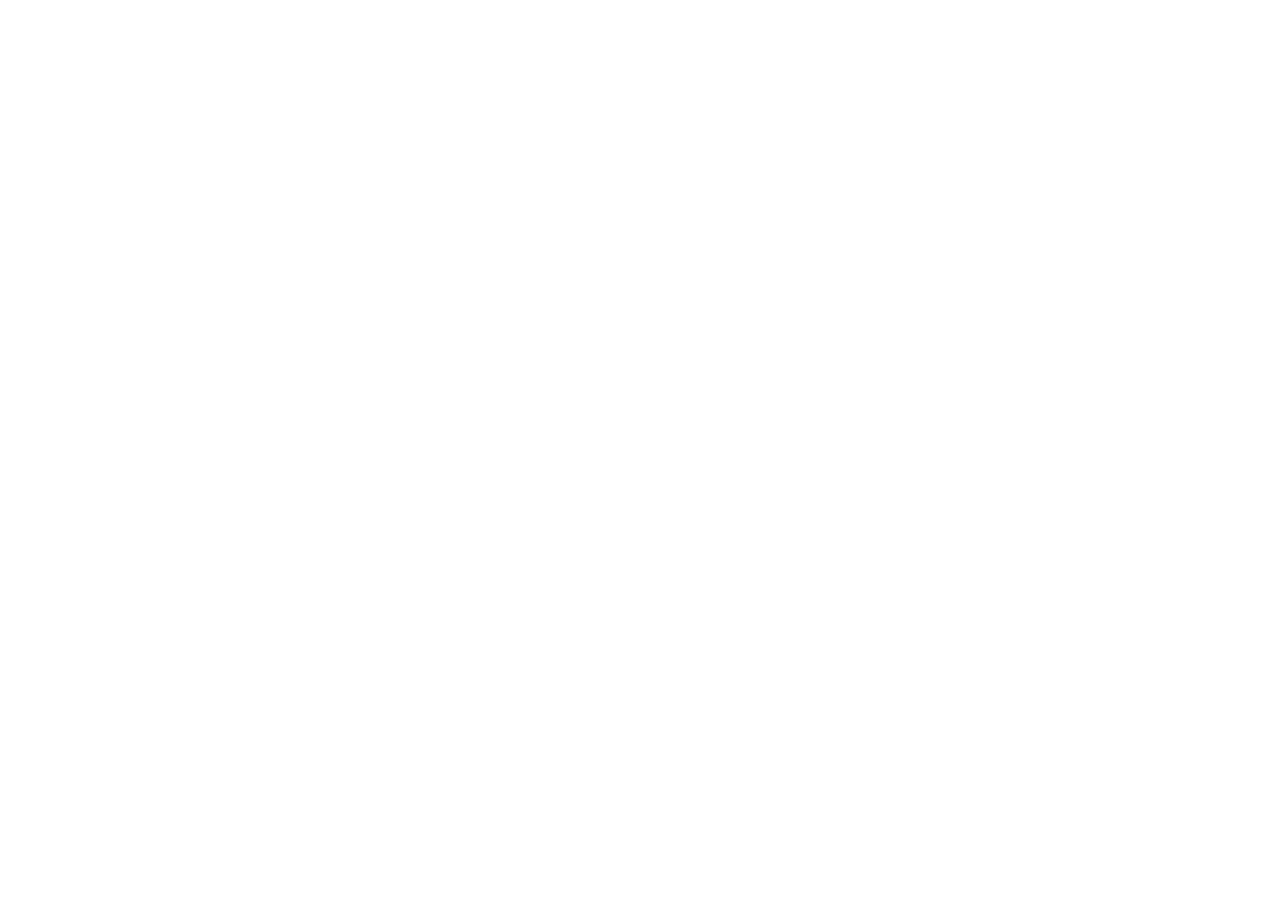
==== index.html @ 5c4551e0 "Updates" ====
<!DOCTYPE html><html lang="en"><head><meta charset="utf-8"><meta name="viewport" content="width=device-width,initial-scale=1,shrink-to-fit=no"><meta name="theme-color" content="#000000"><link rel="manifest" href="/manifest.json"><link rel="shortcut icon" href="/favicon.ico"><title>Roland Zeng</title></head><body><noscript>You need to enable JavaScript to run this app.</noscript><div id="root"></div><script type="text/javascript" src="/static/js/main.1f1d50d7.js"></script></body></html>
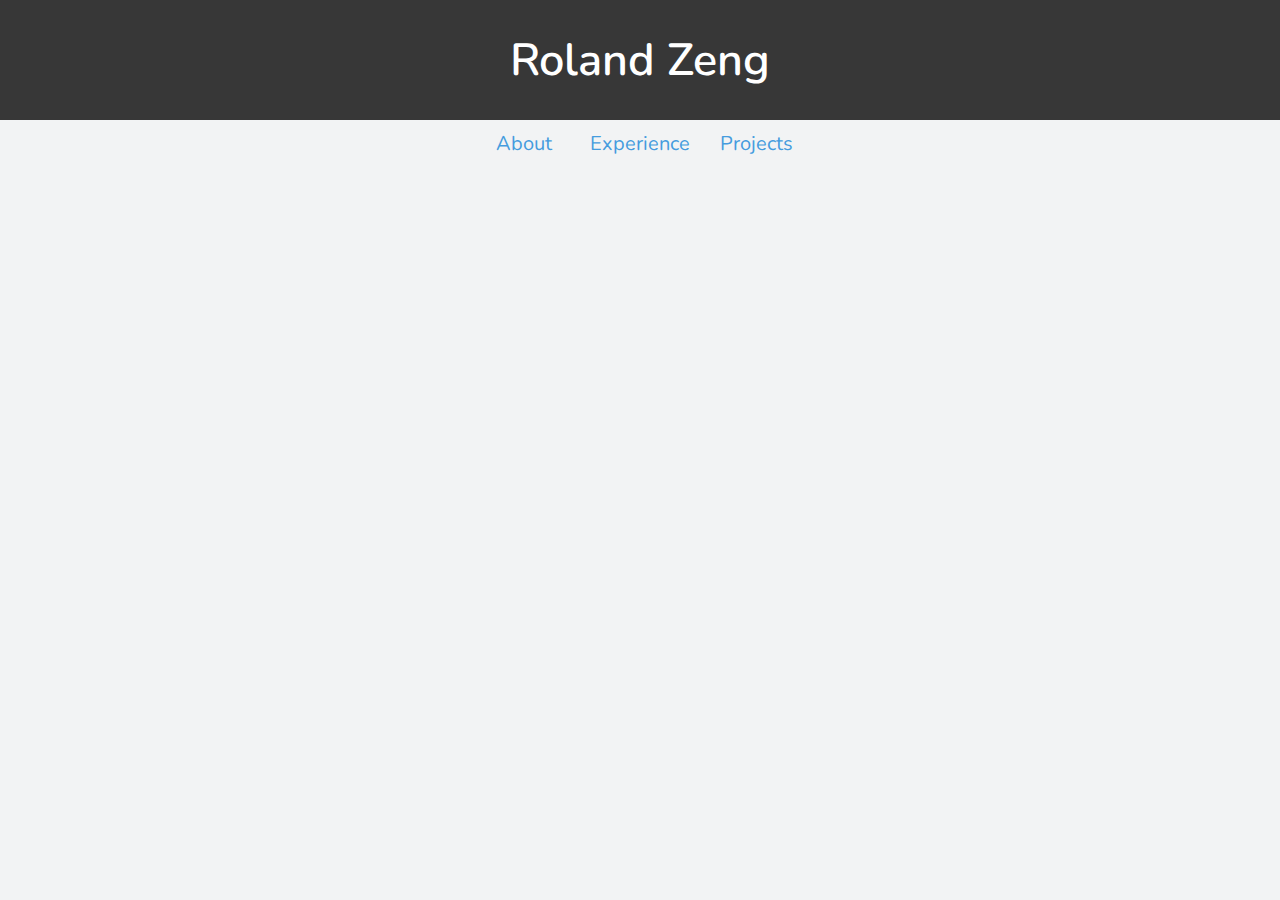
==== commit 7ecb712b: "Updates" ====
--- a/index.html
+++ b/index.html
@@ -1 +1 @@
-<!DOCTYPE html><html lang="en"><head><meta charset="utf-8"><meta name="viewport" content="width=device-width,initial-scale=1,shrink-to-fit=no"><meta name="theme-color" content="#000000"><link rel="manifest" href="/manifest.json"><link rel="shortcut icon" href="/favicon.ico"><title>Roland Zeng</title></head><body><noscript>You need to enable JavaScript to run this app.</noscript><div id="root"></div><script type="text/javascript" src="/static/js/main.1f1d50d7.js"></script></body></html>+<!DOCTYPE html><html lang="en"><head><meta charset="utf-8"><meta name="viewport" content="width=device-width,initial-scale=1,shrink-to-fit=no"><meta name="theme-color" content="#000000"><link rel="manifest" href="/manifest.json"><link rel="shortcut icon" href="/favicon.ico"><link href="https://fonts.googleapis.com/css?family=Nunito:400,500,600,700,800,900" rel="stylesheet"><link href="https://maxcdn.bootstrapcdn.com/font-awesome/4.7.0/css/font-awesome.min.css" rel="stylesheet" integrity="sha384-wvfXpqpZZVQGK6TAh5PVlGOfQNHSoD2xbE+QkPxCAFlNEevoEH3Sl0sibVcOQVnN" crossorigin="anonymous"><title>Roland Zeng</title><script type="text/javascript">!function(i){if(i.search){var a={};i.search.slice(1).split("&").forEach(function(i){var l=i.split("=");a[l[0]]=l.slice(1).join("=").replace(/~and~/g,"&")}),void 0!==a.p&&window.history.replaceState(null,null,i.pathname.slice(0,-1)+(a.p||"")+(a.q?"?"+a.q:"")+i.hash)}}(window.location)</script><style>*{margin:0;font-family:Nunito,sans-serif}p{font-size:18px}body{background-color:#f2f3f4}</style></head><body><noscript>You need to enable JavaScript to run this app.</noscript><div id="root"></div><script type="text/javascript" src="/static/js/main.31282110.js"></script></body></html>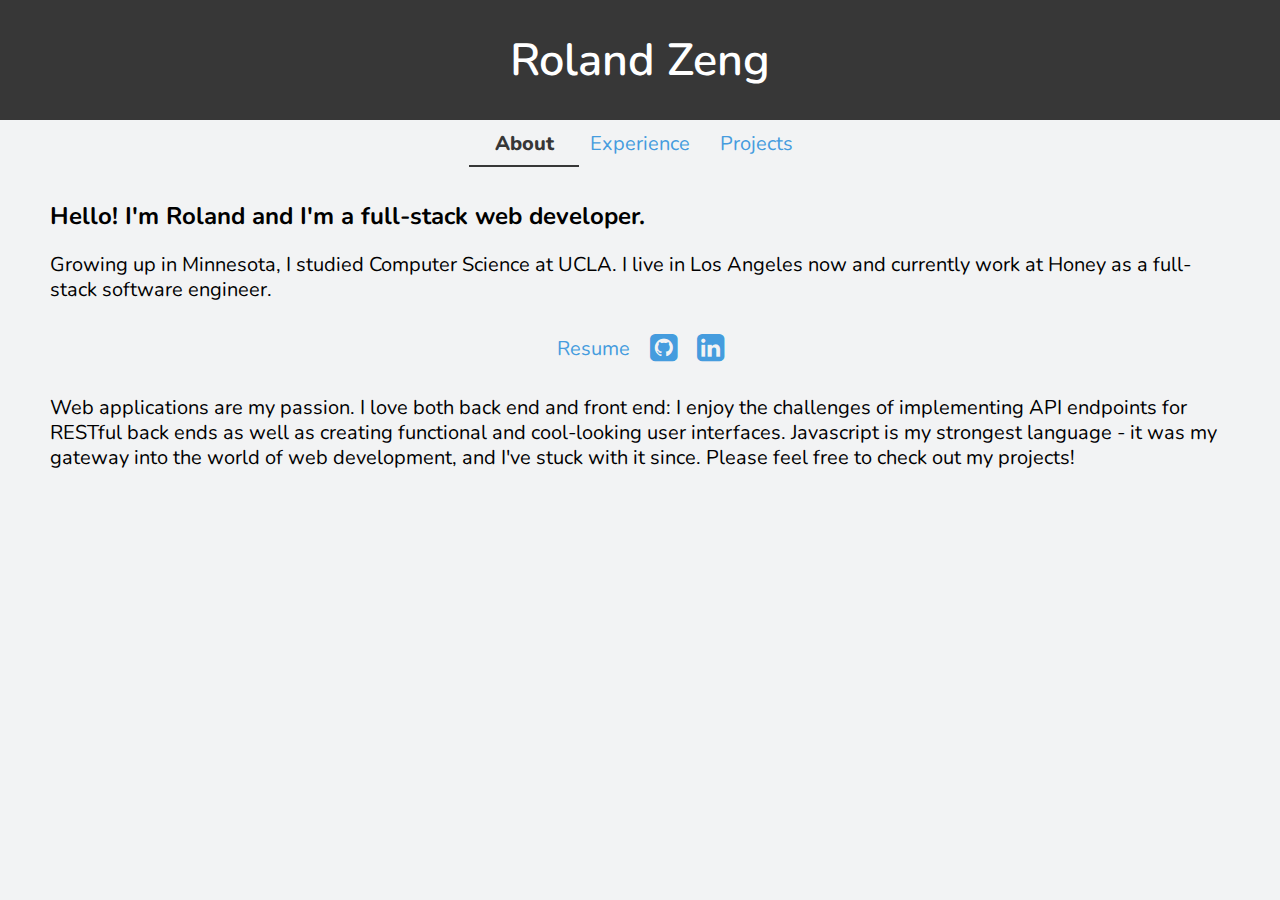
==== commit b480f1b2: "Updates" ====
--- a/index.html
+++ b/index.html
@@ -1 +1 @@
-<!DOCTYPE html><html lang="en"><head><meta charset="utf-8"><meta name="viewport" content="width=device-width,initial-scale=1,shrink-to-fit=no"><meta name="theme-color" content="#000000"><link rel="manifest" href="/manifest.json"><link rel="shortcut icon" href="/favicon.ico"><link href="https://fonts.googleapis.com/css?family=Nunito:400,500,600,700,800,900" rel="stylesheet"><link href="https://maxcdn.bootstrapcdn.com/font-awesome/4.7.0/css/font-awesome.min.css" rel="stylesheet" integrity="sha384-wvfXpqpZZVQGK6TAh5PVlGOfQNHSoD2xbE+QkPxCAFlNEevoEH3Sl0sibVcOQVnN" crossorigin="anonymous"><title>Roland Zeng</title><script type="text/javascript">!function(i){if(i.search){var a={};i.search.slice(1).split("&").forEach(function(i){var l=i.split("=");a[l[0]]=l.slice(1).join("=").replace(/~and~/g,"&")}),void 0!==a.p&&window.history.replaceState(null,null,i.pathname.slice(0,-1)+(a.p||"")+(a.q?"?"+a.q:"")+i.hash)}}(window.location)</script><style>*{margin:0;font-family:Nunito,sans-serif}p{font-size:18px}body{background-color:#f2f3f4}</style></head><body><noscript>You need to enable JavaScript to run this app.</noscript><div id="root"></div><script type="text/javascript" src="/static/js/main.31282110.js"></script></body></html>+<!DOCTYPE html><html lang="en"><head><meta charset="utf-8"><meta name="viewport" content="width=device-width,initial-scale=1,shrink-to-fit=no"><meta name="theme-color" content="#000000"><link rel="manifest" href="/manifest.json"><link rel="shortcut icon" href="/favicon.ico"><link href="https://fonts.googleapis.com/css?family=Nunito:400,500,600,700,800,900" rel="stylesheet"><link href="https://maxcdn.bootstrapcdn.com/font-awesome/4.7.0/css/font-awesome.min.css" rel="stylesheet" integrity="sha384-wvfXpqpZZVQGK6TAh5PVlGOfQNHSoD2xbE+QkPxCAFlNEevoEH3Sl0sibVcOQVnN" crossorigin="anonymous"><title>Roland Zeng</title><script type="text/javascript">!function(i){if(i.search){var a={};i.search.slice(1).split("&").forEach(function(i){var l=i.split("=");a[l[0]]=l.slice(1).join("=").replace(/~and~/g,"&")}),void 0!==a.p&&window.history.replaceState(null,null,i.pathname.slice(0,-1)+(a.p||"")+(a.q?"?"+a.q:"")+i.hash)}}(window.location)</script><style>*{margin:0;font-family:Nunito,sans-serif}p{font-size:18px}body{background-color:#f2f3f4}</style></head><body><noscript>You need to enable JavaScript to run this app.</noscript><div id="root"></div><script type="text/javascript" src="/static/js/main.53cdec80.js"></script></body></html>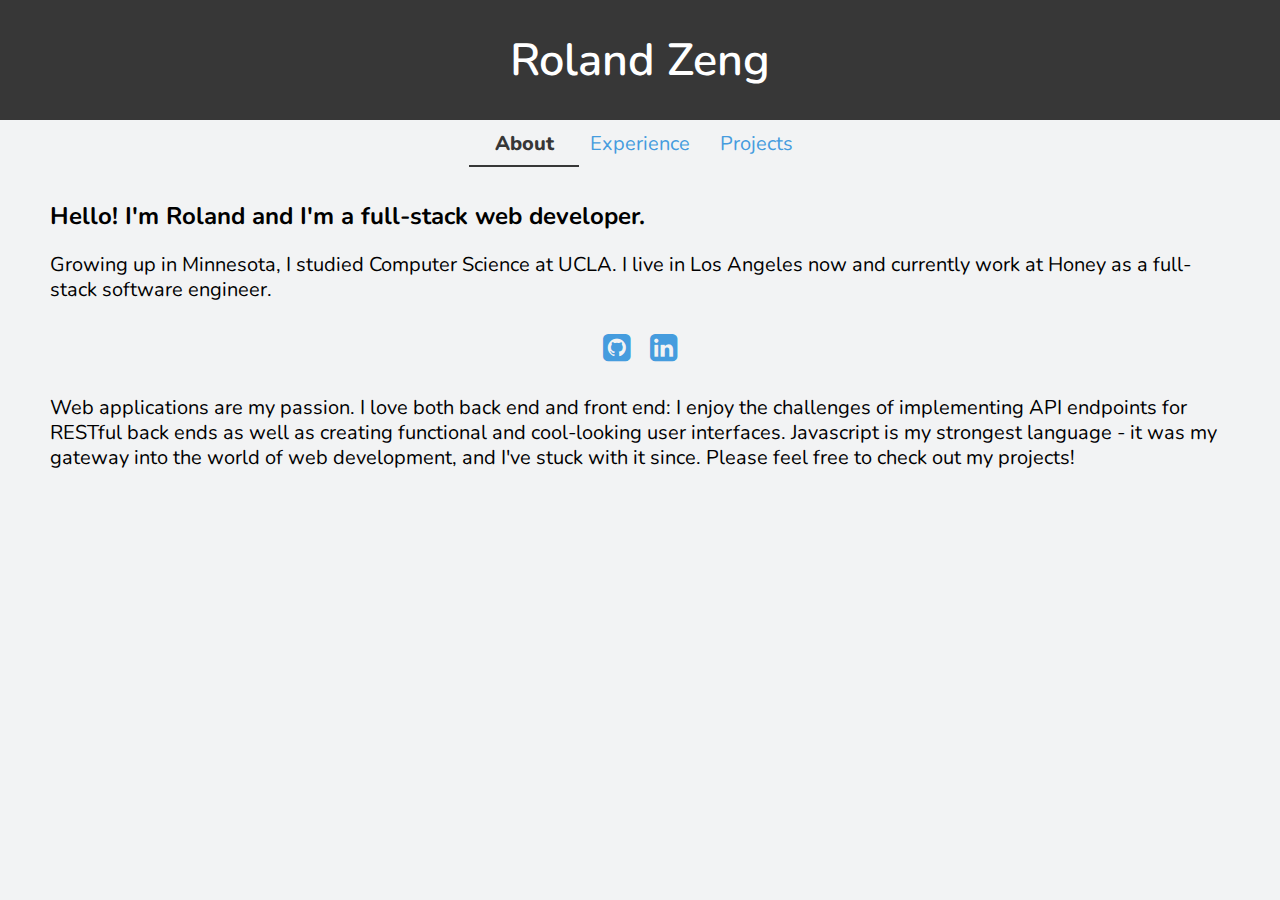
==== commit 2a671733: "Updates" ====
--- a/index.html
+++ b/index.html
@@ -1 +1 @@
-<!DOCTYPE html><html lang="en"><head><meta charset="utf-8"><meta name="viewport" content="width=device-width,initial-scale=1,shrink-to-fit=no"><meta name="theme-color" content="#000000"><link rel="manifest" href="/manifest.json"><link rel="shortcut icon" href="/favicon.ico"><link href="https://fonts.googleapis.com/css?family=Nunito:400,500,600,700,800,900" rel="stylesheet"><link href="https://maxcdn.bootstrapcdn.com/font-awesome/4.7.0/css/font-awesome.min.css" rel="stylesheet" integrity="sha384-wvfXpqpZZVQGK6TAh5PVlGOfQNHSoD2xbE+QkPxCAFlNEevoEH3Sl0sibVcOQVnN" crossorigin="anonymous"><title>Roland Zeng</title><script type="text/javascript">!function(i){if(i.search){var a={};i.search.slice(1).split("&").forEach(function(i){var l=i.split("=");a[l[0]]=l.slice(1).join("=").replace(/~and~/g,"&")}),void 0!==a.p&&window.history.replaceState(null,null,i.pathname.slice(0,-1)+(a.p||"")+(a.q?"?"+a.q:"")+i.hash)}}(window.location)</script><style>*{margin:0;font-family:Nunito,sans-serif}p{font-size:18px}body{background-color:#f2f3f4}</style></head><body><noscript>You need to enable JavaScript to run this app.</noscript><div id="root"></div><script type="text/javascript" src="/static/js/main.53cdec80.js"></script></body></html>+<!DOCTYPE html><html lang="en"><head><meta charset="utf-8"><meta name="viewport" content="width=device-width,initial-scale=1,shrink-to-fit=no"><meta name="theme-color" content="#000000"><link rel="manifest" href="/manifest.json"><link rel="shortcut icon" href="/favicon.ico"><link href="https://fonts.googleapis.com/css?family=Nunito:400,500,600,700,800,900" rel="stylesheet"><link href="https://maxcdn.bootstrapcdn.com/font-awesome/4.7.0/css/font-awesome.min.css" rel="stylesheet" integrity="sha384-wvfXpqpZZVQGK6TAh5PVlGOfQNHSoD2xbE+QkPxCAFlNEevoEH3Sl0sibVcOQVnN" crossorigin="anonymous"><title>Roland Zeng</title><script type="text/javascript">!function(i){if(i.search){var a={};i.search.slice(1).split("&").forEach(function(i){var l=i.split("=");a[l[0]]=l.slice(1).join("=").replace(/~and~/g,"&")}),void 0!==a.p&&window.history.replaceState(null,null,i.pathname.slice(0,-1)+(a.p||"")+(a.q?"?"+a.q:"")+i.hash)}}(window.location)</script><style>*{margin:0;font-family:Nunito,sans-serif}p{font-size:18px}body{background-color:#f2f3f4}</style></head><body><noscript>You need to enable JavaScript to run this app.</noscript><div id="root"></div><script type="text/javascript" src="/static/js/main.ca50d1d1.js"></script></body></html>